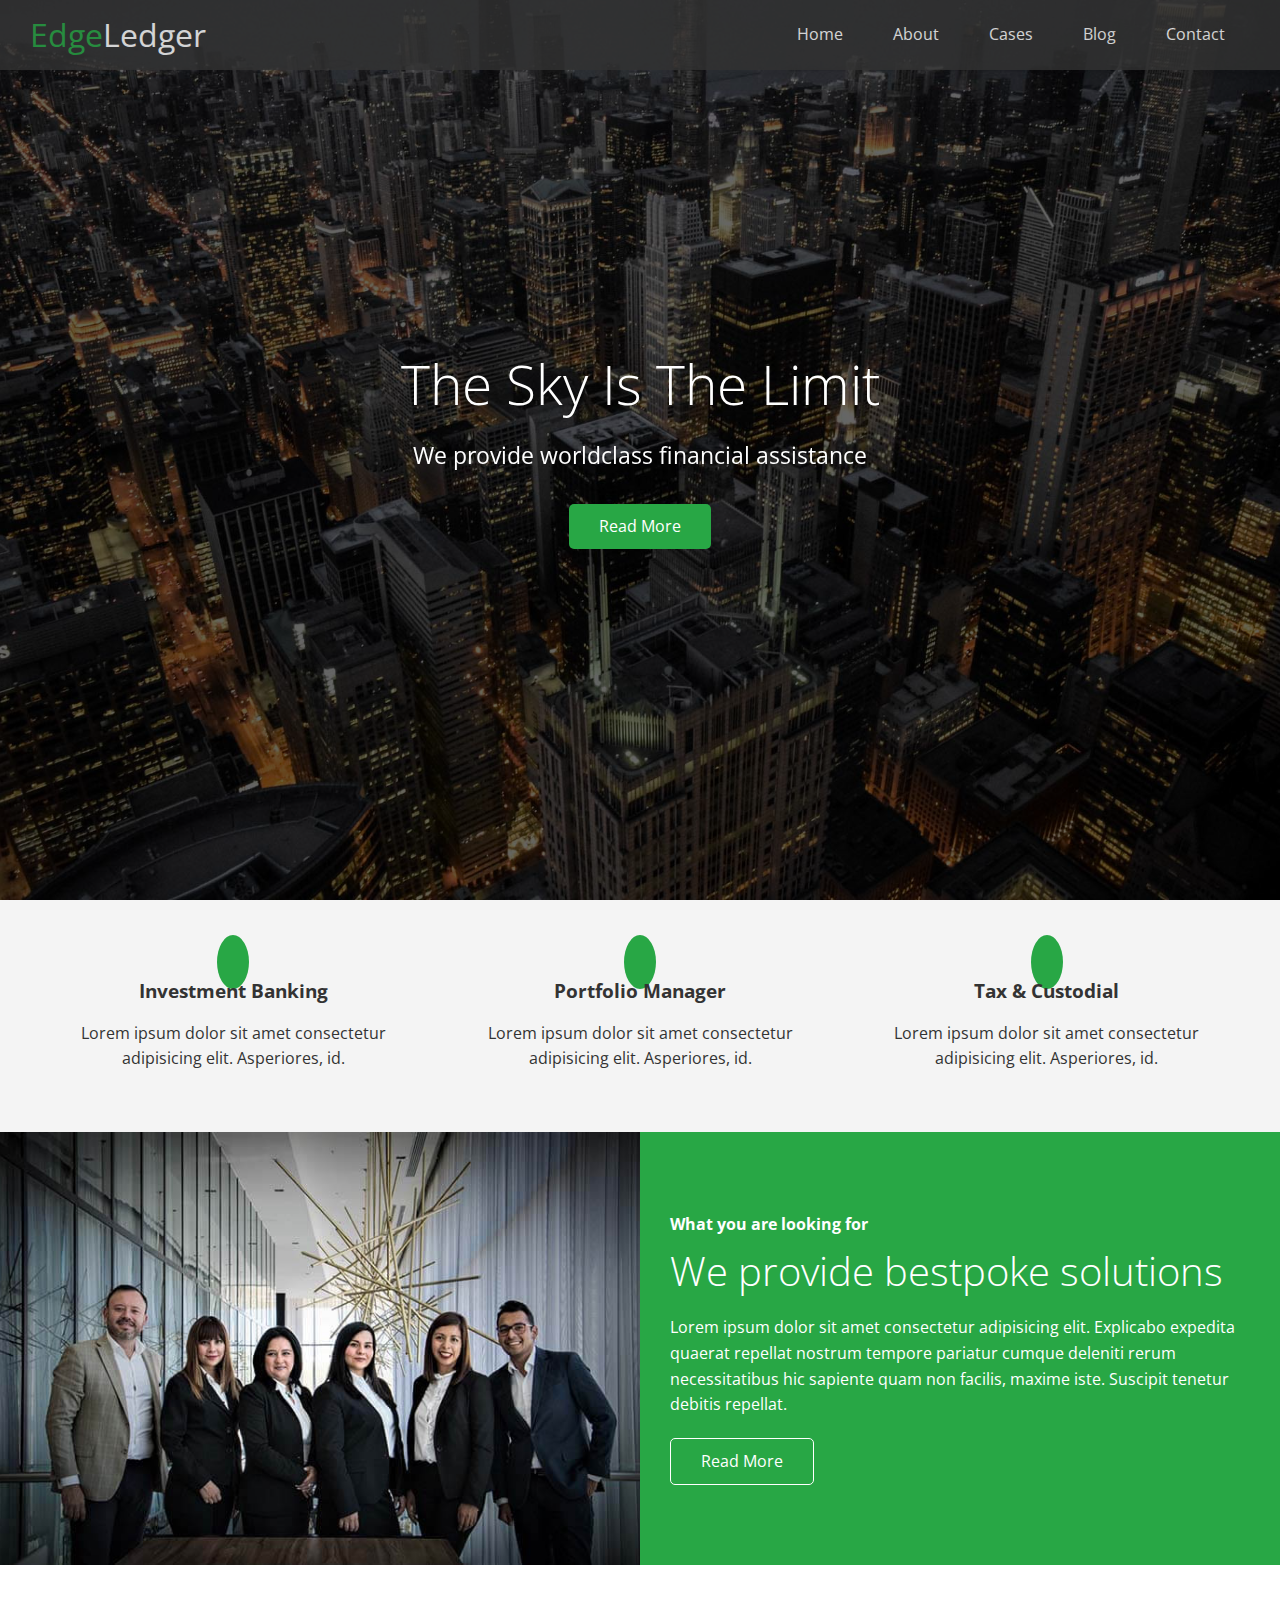
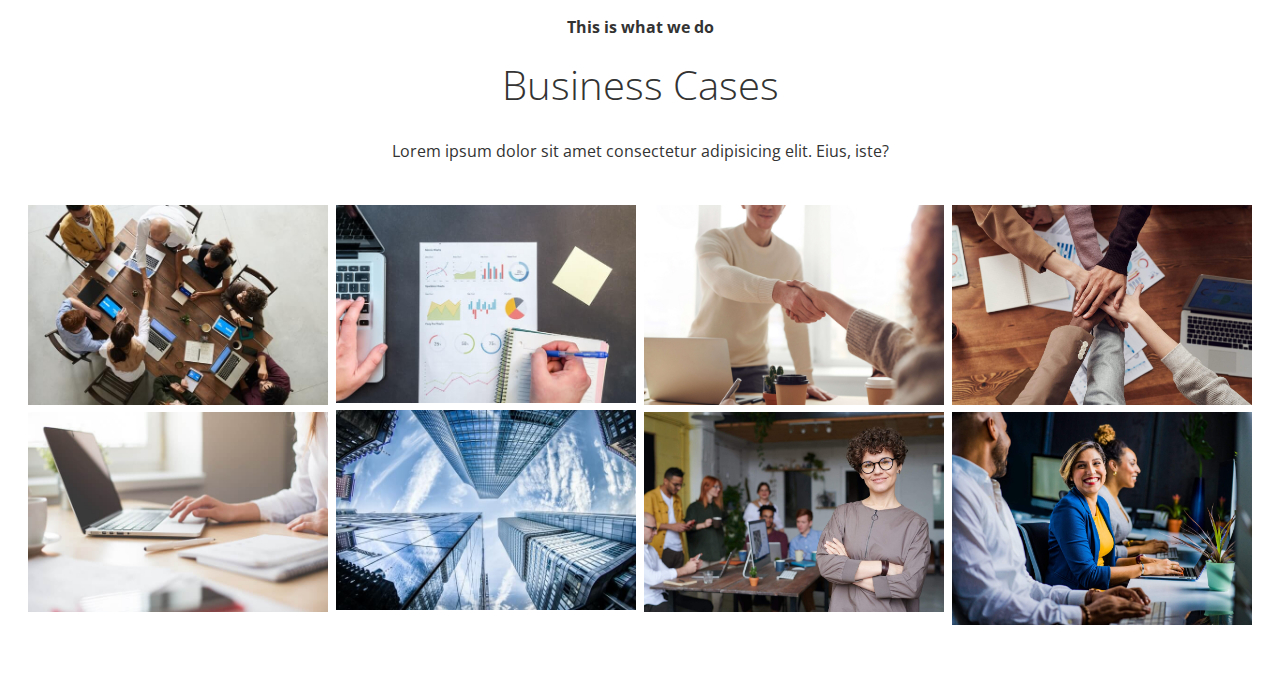
==== index.html @ 91da6741 "Add solutions section" ====
<!DOCTYPE html>
<html lang="en">
  <head>
    <meta charset="UTF-8" />
    <meta http-equiv="X-UA-Compatible" content="IE=edge" />
    <meta name="viewport" content="width=device-width, initial-scale=1.0" />
    <link
      rel="stylesheet"
      href="https://cdnjs.cloudflare.com/ajax/libs/font-awesome/6.2.1/css/all.min.css"
      integrity="sha512-MV7K8+y+gLIBoVD59lQIYicR65iaqukzvf/nwasF0nqhPay5w/9lJmVM2hMDcnK1OnMGCdVK+iQrJ7lzPJQd1w=="
      crossorigin="anonymous"
      referrerpolicy="no-referrer"
    />
    <link rel="stylesheet" href="css/utilities.css" />
    <link rel="stylesheet" href="css/style.css" />
    <title>Welcome To EdgeLedger</title>
  </head>
  <body id="home">
    <header class="hero">
      <div id="navbar" class="navbar">
        <h1 class="logo">
          <span class="text-primary"><i class="fas fa-book-open"></i> Edge</span
          >Ledger
        </h1>
        <nav>
          <ul>
            <li><a href="#home">Home</a></li>
            <li><a href="#about">About</a></li>
            <li><a href="#cases">Cases</a></li>
            <li><a href="#blog">Blog</a></li>
            <li><a href="#contact">Contact</a></li>
          </ul>
        </nav>
      </div>
      <div class="content">
        <h1>The Sky Is The Limit</h1>
        <p>We provide worldclass financial assistance</p>
        <a href="#about" class="btn">
          <i class="fas fa-chevron-right"></i>Read More
        </a>
      </div>
    </header>
    <main>
      <!-- ?About: Icons -->
      <section id="about" class="icons bg-light">
        <div class="flex-items">
          <div>
            <i class="fas fa-university fa-2x"></i>
            <div>
              <h3>Investment Banking</h3>
              <p>
                Lorem ipsum dolor sit amet consectetur adipisicing elit.
                Asperiores, id.
              </p>
            </div>
          </div>
          <div>
            <i class="fas fa-book-reader fa-2x"></i>
            <div>
              <h3>Portfolio Manager</h3>
              <p>
                Lorem ipsum dolor sit amet consectetur adipisicing elit.
                Asperiores, id.
              </p>
            </div>
          </div>
          <div>
            <i class="fas fa-pencil-alt fa-2x"></i>
            <div>
              <h3>Tax & Custodial</h3>
              <p>
                Lorem ipsum dolor sit amet consectetur adipisicing elit.
                Asperiores, id.
              </p>
            </div>
          </div>
        </div>
      </section>
      <!-- ?About: Solutions -->
      <section class="solutions flex-columns">
        <div class="row">
          <div class="column">
            <div class="column-1">
              <img src="images/home/people.jpg" alt="" />
            </div>
          </div>
          <div class="column">
            <div class="column-2 bg-primary">
              <h4>What you are looking for</h4>
              <h2>We provide bestpoke solutions</h2>
              <p>
                Lorem ipsum dolor sit amet consectetur adipisicing elit.
                Explicabo expedita quaerat repellat nostrum tempore pariatur
                cumque deleniti rerum necessitatibus hic sapiente quam non
                facilis, maxime iste. Suscipit tenetur debitis repellat.
              </p>
              <a href="#" class="btn btn-outline">
                <i class="fas fa-chevron"></i> Read More
              </a>
            </div>
          </div>
        </div>
      </section>
      <!-- ?Cases -->
      <section id="cases" class="cases flex-grid section-padding">
        <header class="section-header">
          <h4>This is what we do</h4>
          <h2>Business Cases</h2>
          <p>Lorem ipsum dolor sit amet consectetur adipisicing elit. Eius, iste?</p>
        </header>
        <div class="row">
          <div class="column">
            <img src="images/cases/cases1.jpg" alt="">
            <img src="images/cases/cases2.jpg" alt="">
          </div>
          <div class="column">
            <img src="images/cases/cases3.jpg" alt="">
            <img src="images/cases/cases4.jpg" alt="">
          </div>
          <div class="column">
            <img src="images/cases/cases5.jpg" alt="">
            <img src="images/cases/cases6.jpg" alt="">
          </div>
          <div class="column">
            <img src="images/cases/cases7.jpg" alt="">
            <img src="images/cases/cases8.jpg" alt="">
          </div>
        </div>
      </section>
    </main>
  </body>
</html>
---- css/utilities.css ----
/** Text Colors */
.text-primary {
  color: #28a745;
}

.text-secondary {
  color: #0284d0;
}

/* *Button */
.btn {
  cursor: pointer;
  display: inline-block;
  padding: 10px 30px;
  color: #fff;
  background-color: #28a745;
  border: none;
  border-radius: 5px;
}

.btn:hover {
  opacity: 0.9;
}

.btn-primary,
.bg-primary {
  background: #28a745;
  color: #fff;
}

.btn-secondary,
.bg-secondary {
  background: #0284d0;
  color: #fff;
}

.btn-dark,
.bg-dark {
  background: #333;
  color: #fff;
}

.btn-light,
.bg-light {
  background: #f4f4f4;
  color: #333;
}

.btn-outline {
  background: transparent;
  border: 1px solid #fff;
}

/* *Flex Items */
.flex-items {
  display: flex;
  text-align: center;
  justify-content: center;
  text-align: center;
  height: 100%;
}

.flex-items > div {
  padding: 20px;
}

/* *Flex-columns */
.flex-columns .row {
  display: flex;
  flex-direction: row;
  flex-wrap: wrap;
  width: 100%;
}

.flex-columns .column {
  display: flex;
  flex-direction: column;
  flex-basis: 100%;
  flex: 1;
}

.flex-columns .column .column-1,
.flex-columns .column .column-2 {
  height: 100%;
}

.flex-columns img {
  width: 100%;
  height: 100%;
  object-fit: cover;
}

.flex-columns .column-2 {
  display: flex;
  flex-direction: column;
  align-items: flex-start;
  justify-content: center;
  padding: 30px;
}

.flex-columns h2 {
  font-size: 40px;
  font-weight: 100;
}

.flex-columns h4 {
  margin-bottom: 10px;
}

.flex-columns p {
  margin: 20px 0;
}

/* *Section Header */
.section-header {
  padding: 30px;
  display: flex;
  flex-direction: column;
  align-items: center;
  justify-content: center;
  text-align: center;
}

.section-header h2 {
  font-size: 40px;
  margin: 20px 0;
}

.section-padding {
  padding: 20px 20px 40px;
}

/* *Flex Grid */
.flex-grid .row {
  display: flex;
  flex-wrap: wrap;
  padding: 0 4px;
}

.flex-grid .column {
  flex: 25%;
  max-width: 25%;
  padding: 0 4px;
}
---- css/style.css ----
@import url('https://fonts.googleapis.com/css2?family=Open+Sans:wght@300;400&display=swap');

* {
  box-sizing: border-box;
  margin: 0;
  padding: 0;
}

body {
  font-family: 'Open Sans', sans-serif;
  background: #fff;
  color: #333;
  line-height: 1.6;
}

ul {
  list-style: none;
}

a {
  color: #333;
  text-decoration: none;
}

h1,
h2 {
  font-weight: 300;
  line-height: 1.2;
}

p {
  margin: 10px 0;
}

img {
  width: 100%;
}

/* !Navbar */
.navbar {
  display: flex;
  align-items: center;
  justify-content: space-between;
  background-color: #333;
  color: #fff;
  opacity: 0.8;
  width: 100%;
  height: 70px;
  position: fixed;
  top: 0px;
  padding: 0 30px;
}

.navbar a {
  color: #fff;
  padding: 10px 20px;
  margin: 0 5px;
}

.navbar a:hover {
  border-bottom: #28a745 2px solid;
}

.navbar ul {
  display: flex;
}

.navbar .logo {
  font-weight: 400;
}

/* !Header */
.hero {
  background: url('../images/home/showcase.jpg') no-repeat center center/cover;
  height: 100vh;
  position: relative;
  color: #fff;
}

.hero .content {
  display: flex;
  flex-direction: column;
  align-items: center;
  justify-content: center;
  height: 100%;
  padding: 0 20px;
}

.hero .content h1 {
  font-size: 55px;
}

.hero .content p {
  font-size: 23px;
  max-width: 600px;
  margin: 20px 0 30px;
}

.hero::before {
  content: '';
  position: absolute;
  top: 0;
  left: 0;
  width: 100%;
  height: 100%;
  background: rgba(0, 0, 0, 0.6);
}

.hero * {
  z-index: 10;
}

/* !Icons */
.icons {
  padding: 30px;
}

.icons h3 {
  font-weight: bold;
  margin-bottom: 15px;
}

.icons i {
  background-color: #28a745;
  color: #fff;
  padding: 1rem;
  border-radius: 50%;
  margin-bottom: 15px;
}

.cases img:hover{
  opacity: 0.7;
}
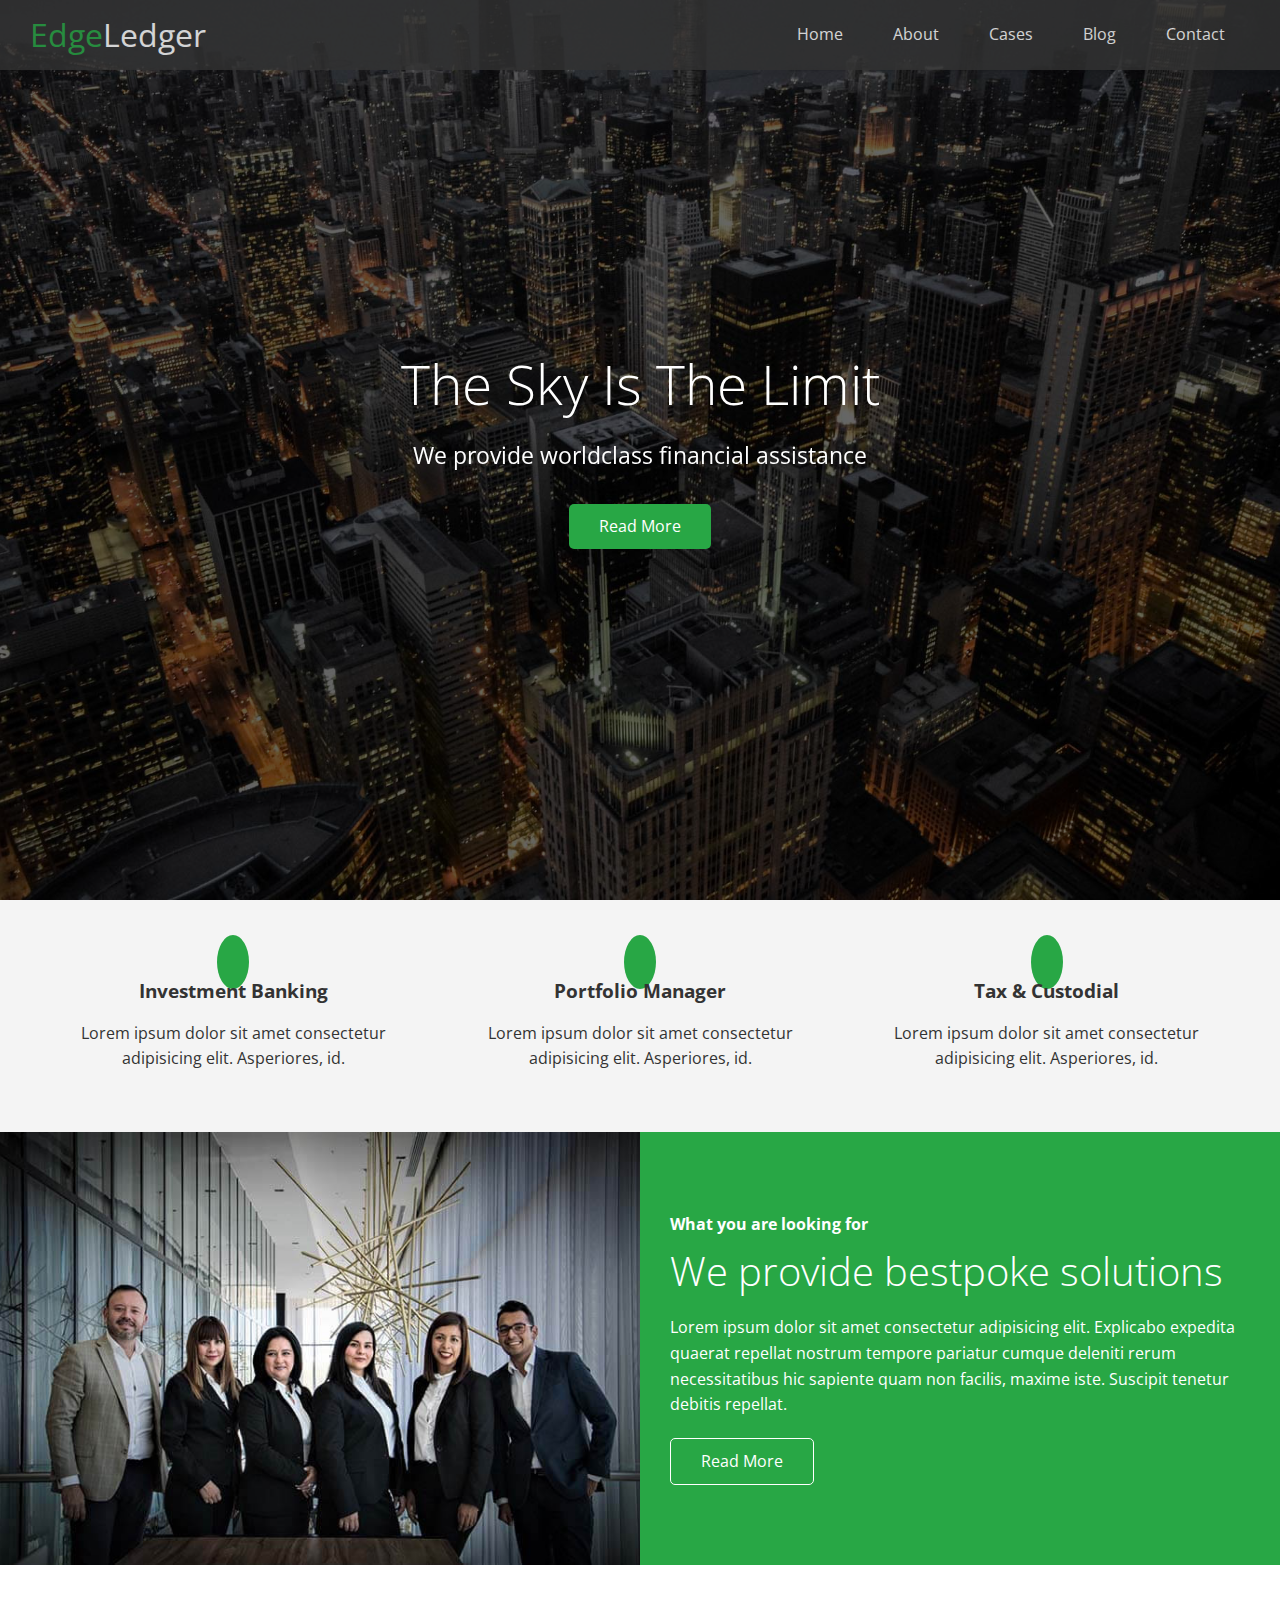
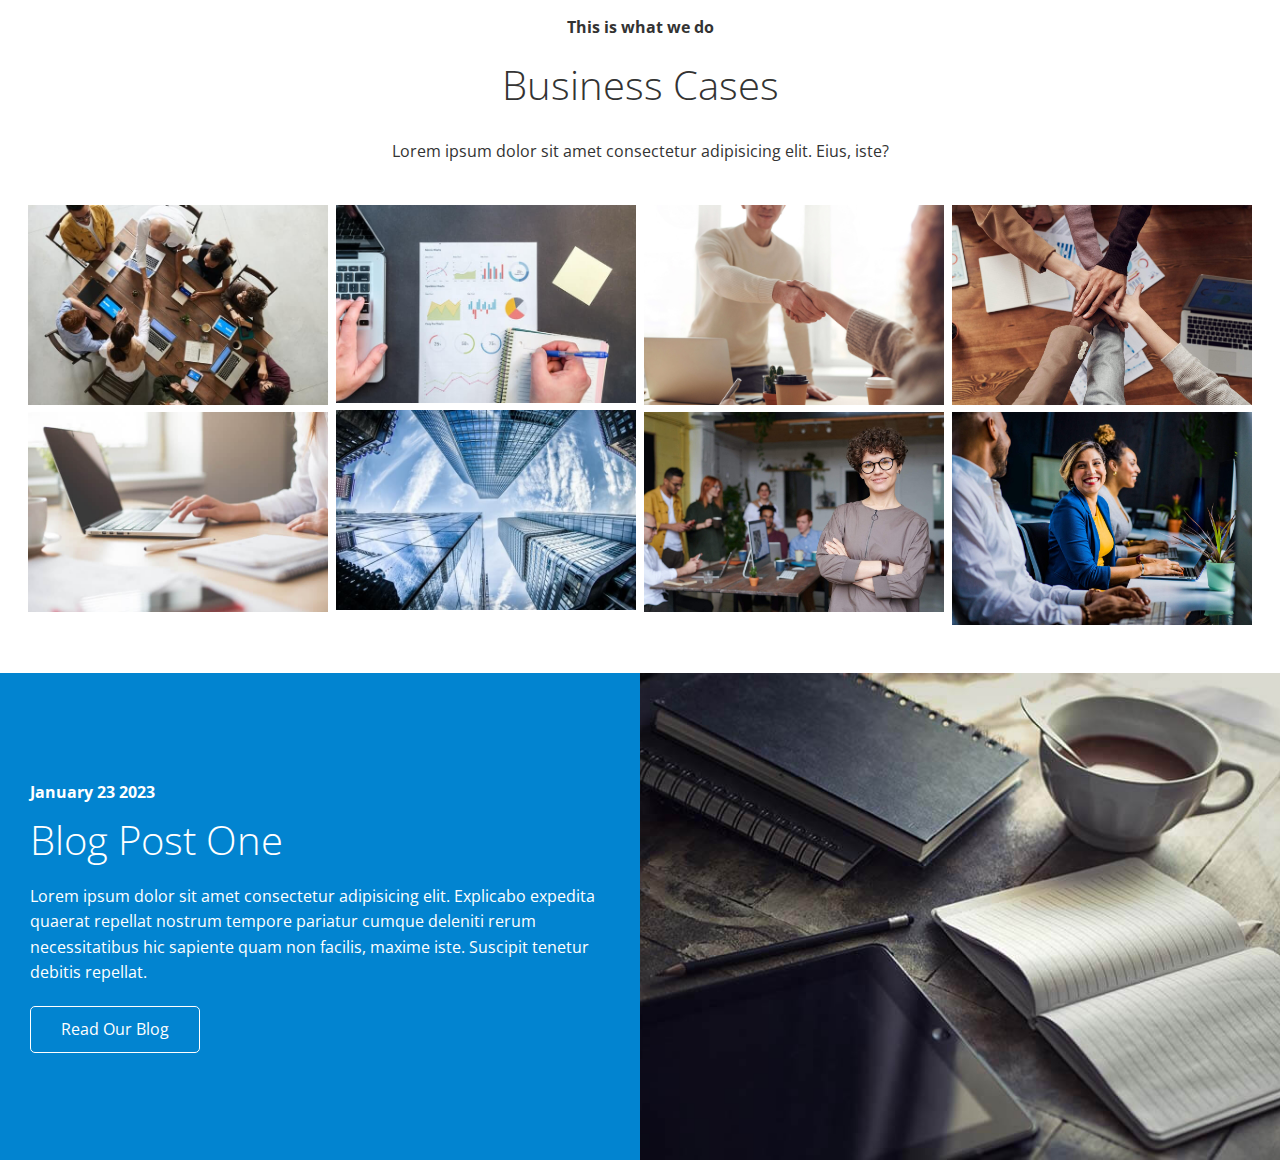
==== commit 4f41415b: "Add cases and blog to the project" ====
--- a/index.html
+++ b/index.html
@@ -127,6 +127,31 @@
           </div>
         </div>
       </section>
+      <!-- ?Blog -->
+      <section id="blog" class="blog flex-columns flex-reverse">
+        <div class="row">
+          <div class="column">
+            <div class="column-1">
+              <img src="images/home/blog.jpg" alt="" />
+            </div>
+          </div>
+          <div class="column">
+            <div class="column-2 bg-secondary">
+              <h4>January 23 2023</h4>
+              <h2>Blog Post One</h2>
+              <p>
+                Lorem ipsum dolor sit amet consectetur adipisicing elit.
+                Explicabo expedita quaerat repellat nostrum tempore pariatur
+                cumque deleniti rerum necessitatibus hic sapiente quam non
+                facilis, maxime iste. Suscipit tenetur debitis repellat.
+              </p>
+              <a href="#" class="btn btn-outline">
+                <i class="fas fa-chevron"></i> Read Our Blog
+              </a>
+            </div>
+          </div>
+        </div>
+      </section>
     </main>
   </body>
 </html>
--- a/css/utilities.css
+++ b/css/utilities.css
@@ -65,6 +65,10 @@
 }
 
 /* *Flex-columns */
+.flex-columns.flex-reverse .row {
+  flex-direction: row-reverse;
+}
+
 .flex-columns .row {
   display: flex;
   flex-direction: row;
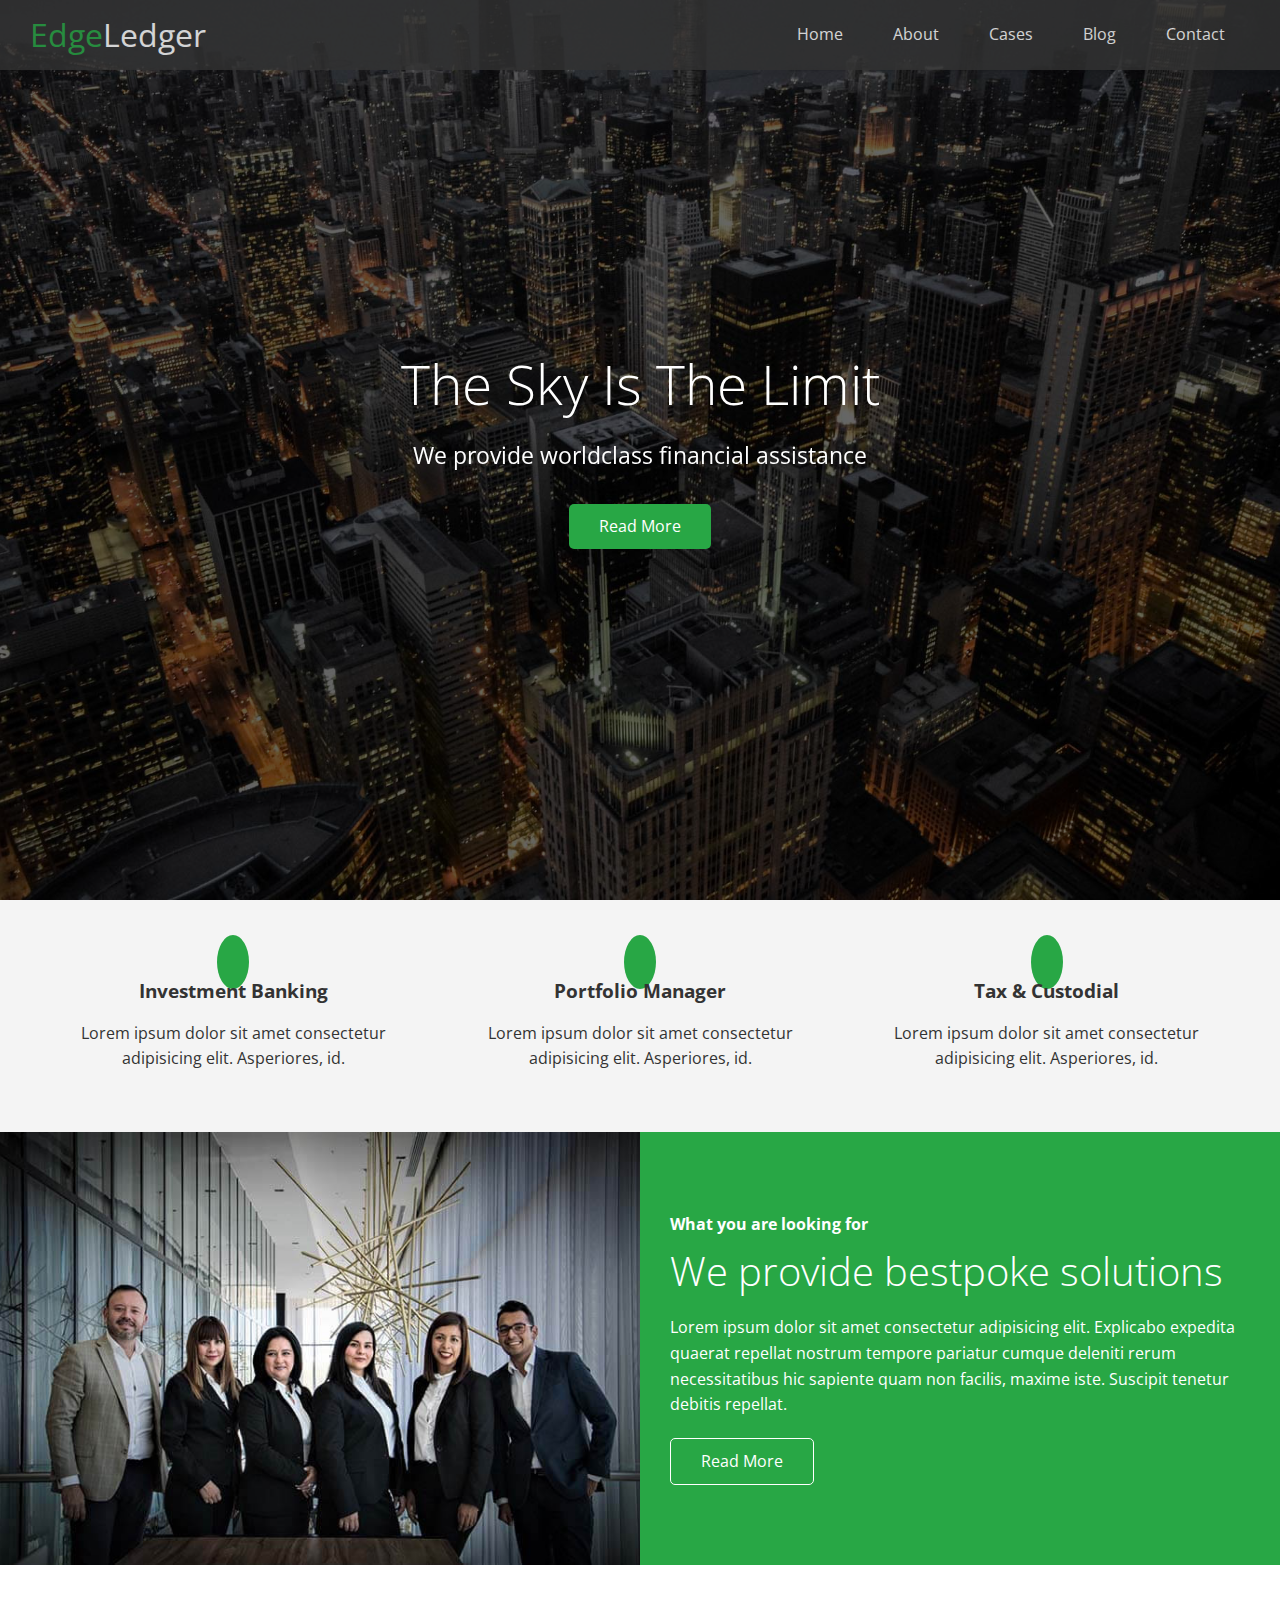
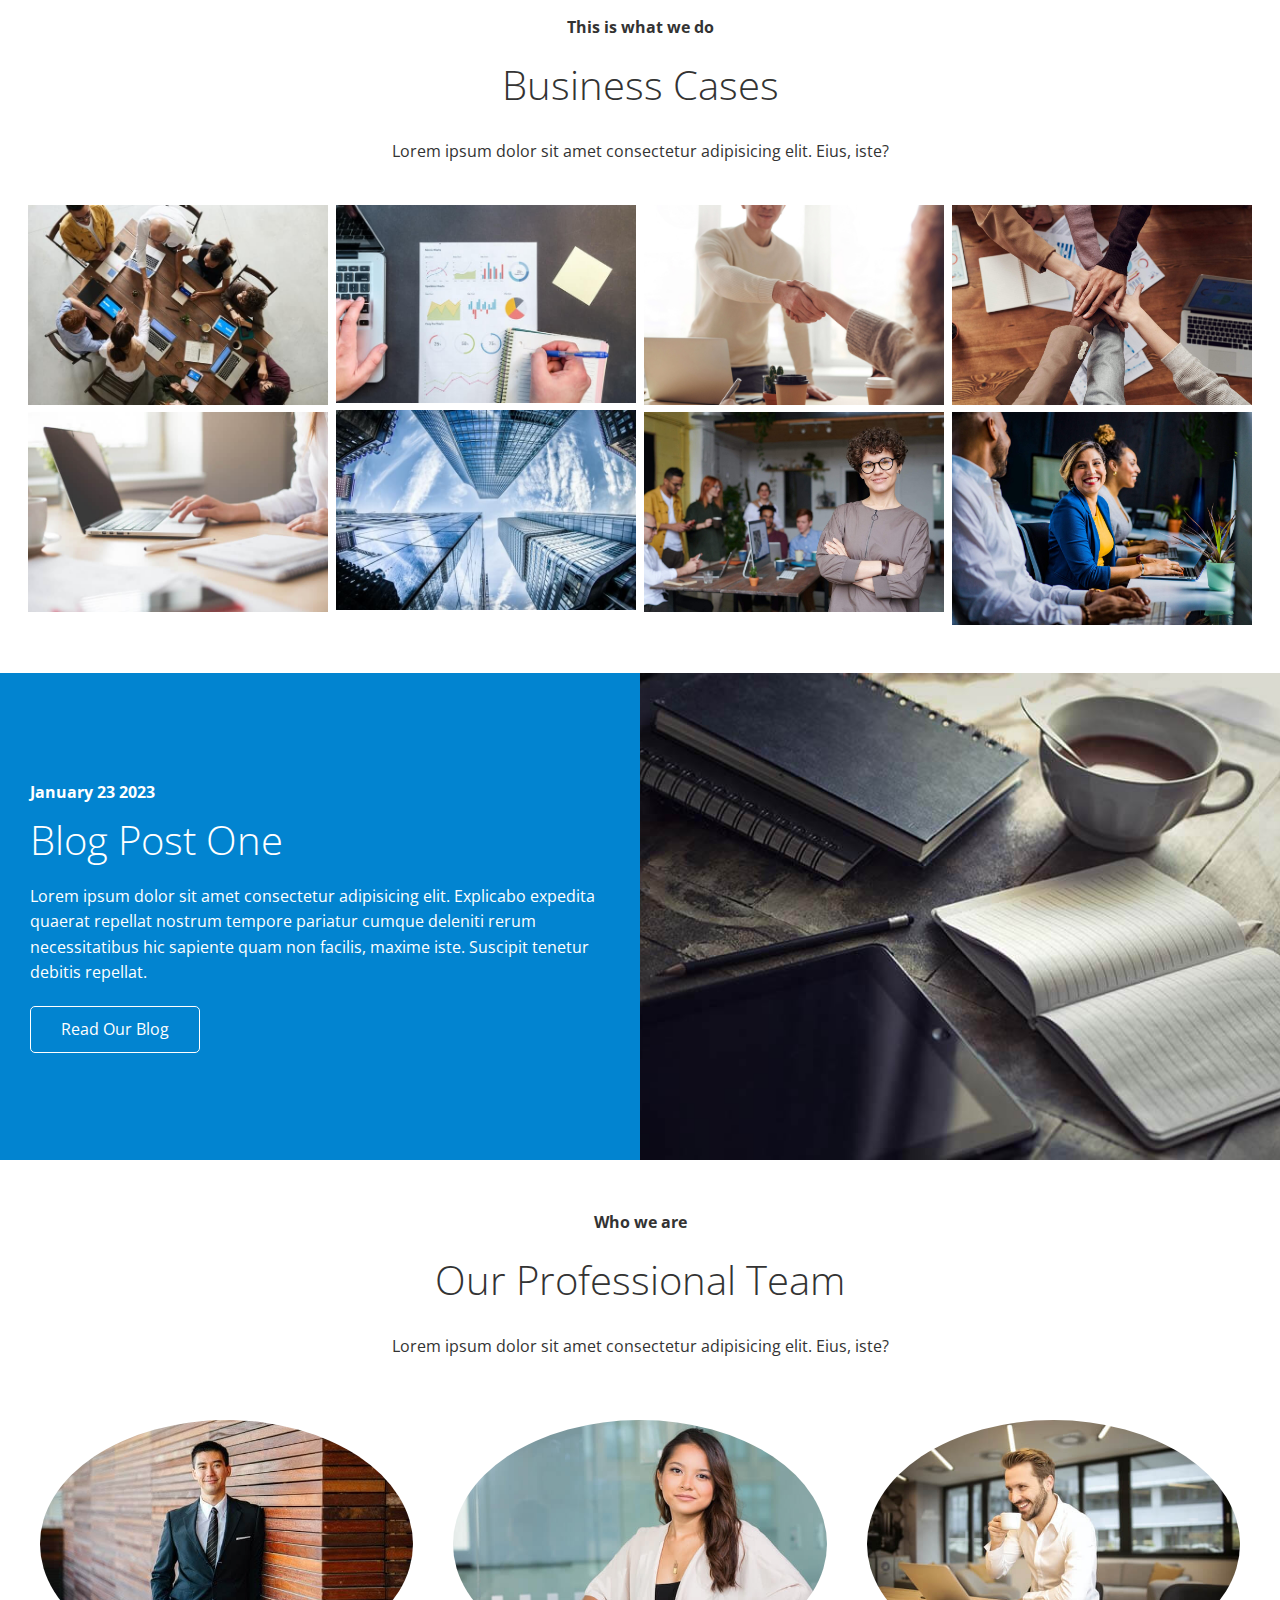
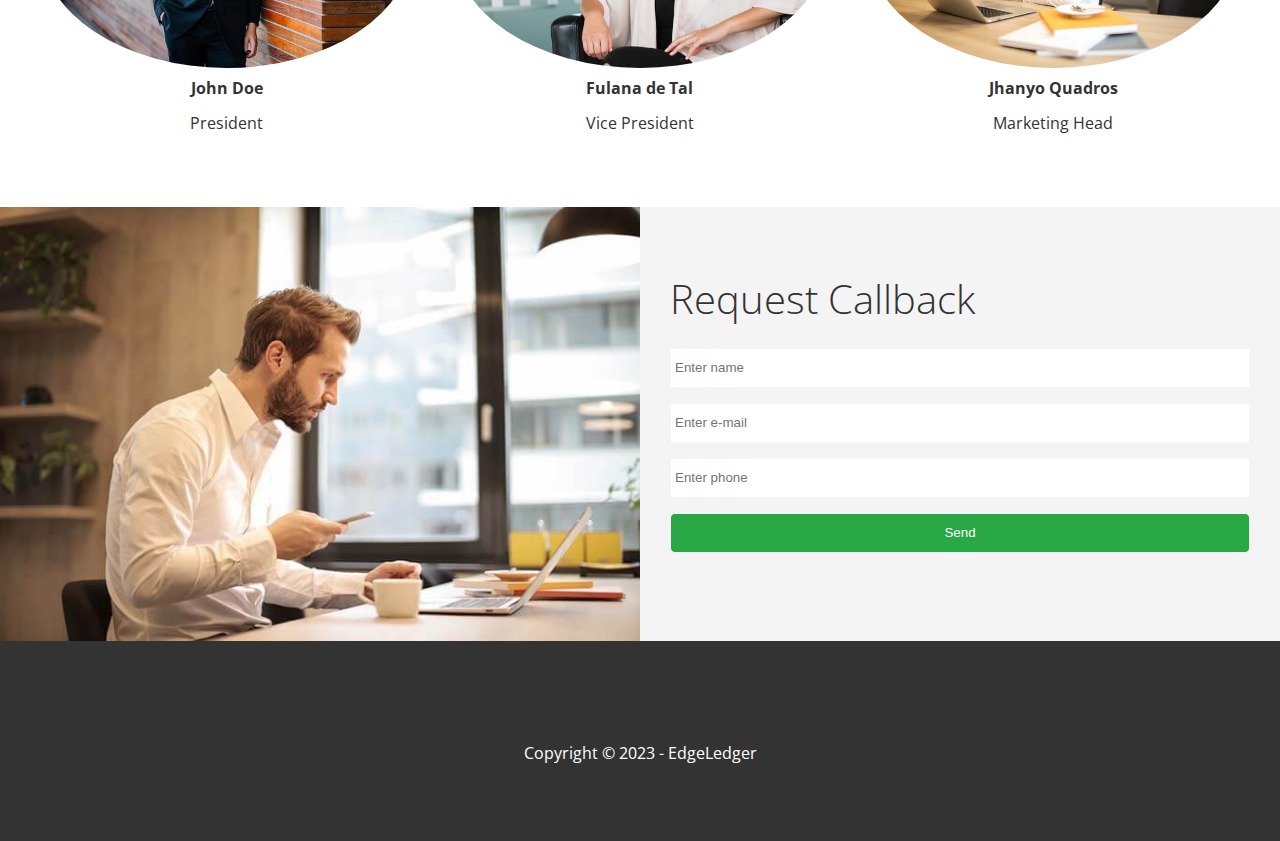
==== commit 59a4908b: "Add footer and contact sections" ====
--- a/index.html
+++ b/index.html
@@ -106,24 +106,26 @@
         <header class="section-header">
           <h4>This is what we do</h4>
           <h2>Business Cases</h2>
-          <p>Lorem ipsum dolor sit amet consectetur adipisicing elit. Eius, iste?</p>
+          <p>
+            Lorem ipsum dolor sit amet consectetur adipisicing elit. Eius, iste?
+          </p>
         </header>
         <div class="row">
           <div class="column">
-            <img src="images/cases/cases1.jpg" alt="">
-            <img src="images/cases/cases2.jpg" alt="">
-          </div>
-          <div class="column">
-            <img src="images/cases/cases3.jpg" alt="">
-            <img src="images/cases/cases4.jpg" alt="">
-          </div>
-          <div class="column">
-            <img src="images/cases/cases5.jpg" alt="">
-            <img src="images/cases/cases6.jpg" alt="">
-          </div>
-          <div class="column">
-            <img src="images/cases/cases7.jpg" alt="">
-            <img src="images/cases/cases8.jpg" alt="">
+            <img src="images/cases/cases1.jpg" alt="" />
+            <img src="images/cases/cases2.jpg" alt="" />
+          </div>
+          <div class="column">
+            <img src="images/cases/cases3.jpg" alt="" />
+            <img src="images/cases/cases4.jpg" alt="" />
+          </div>
+          <div class="column">
+            <img src="images/cases/cases5.jpg" alt="" />
+            <img src="images/cases/cases6.jpg" alt="" />
+          </div>
+          <div class="column">
+            <img src="images/cases/cases7.jpg" alt="" />
+            <img src="images/cases/cases8.jpg" alt="" />
           </div>
         </div>
       </section>
@@ -152,6 +154,87 @@
           </div>
         </div>
       </section>
+      <!-- ?Team -->
+      <section id="team" class="team section-padding">
+        <header class="section-header">
+          <h4>Who we are</h4>
+          <h2>Our Professional Team</h2>
+          <p>
+            Lorem ipsum dolor sit amet consectetur adipisicing elit. Eius, iste?
+          </p>
+        </header>
+        <div class="flex-items">
+          <div>
+            <img src="images/team/person1.jpg" alt="" />
+            <h4>John Doe</h4>
+            <p>President</p>
+          </div>
+          <div>
+            <img src="images/team/person2.jpg" alt="" />
+            <h4>Fulana de Tal</h4>
+            <p>Vice President</p>
+          </div>
+          <div>
+            <img src="images/team/person3.jpg" alt="" />
+            <h4>Jhanyo Quadros</h4>
+            <p>Marketing Head</p>
+          </div>
+        </div>
+      </section>
+      <!-- ?Contact -->
+      <section id="contact" class="contact flex-columns">
+        <div class="row">
+          <div class="column">
+            <div class="column-1">
+              <img src="images/home/contact.jpg" alt="" />
+            </div>
+          </div>
+          <div class="column">
+            <div class="column-2 bg-light">
+              <h2>Request Callback</h2>
+              <form action="" class="callback-form">
+                <div class="form-control">
+                  <label for="name"></label>
+                  <input
+                    type="text"
+                    id="name"
+                    name="name"
+                    placeholder="Enter name"
+                  />
+                </div>
+                <div class="form-control">
+                  <label for="email"></label>
+                  <input
+                    type="email"
+                    id="email"
+                    name="email"
+                    placeholder="Enter e-mail"
+                  />
+                </div>
+                <div class="form-control">
+                  <label for="phone"></label>
+                  <input
+                    type="text"
+                    id="phone"
+                    name="phone"
+                    placeholder="Enter phone"
+                  />
+                </div>
+                <input type="submit" value="Send" id="submit" class="btn" />
+              </form>
+            </div>
+          </div>
+        </div>
+      </section>
     </main>
+    <footer class="footer bg-dark">
+      <div class="social">
+        <a href="#"><i class="fab fa-facebook fa-2x"></i></a>
+        <a href="#"><i class="fab fa-twitter fa-2x"></i></a>
+        <a href="#"><i class="fab fa-youtube fa-2x"></i></a>
+        <a href="#"><i class="fab fa-linkedin fa-2x"></i></a>
+      </div>
+      <p>Copyright &copy; 2023 - EdgeLedger</p>
+    </footer>
   </body>
 </html>
--- a/css/style.css
+++ b/css/style.css
@@ -128,6 +128,63 @@
   margin-bottom: 15px;
 }
 
-.cases img:hover{
+.cases img:hover {
   opacity: 0.7;
 }
+
+.team img {
+  border-radius: 50%;
+}
+
+/* !Callback form*/
+.callback-form {
+  width: 100%;
+  padding: 20px 0;
+}
+
+.callback-form label {
+  display: block;
+  margin-bottom: 5px;
+}
+
+.callback-form .form-control {
+  margin-bottom: 15px;
+}
+
+.callback-form input {
+  width: 100%;
+  padding: 4px;
+  height: 40px;
+  border: #f5f5f5 1px solid;
+}
+
+.callback-form input:focus {
+  outline-color: #28a745;
+}
+
+.callback-form btn {
+  padding: 12px 0;
+  margin-top: 20px;
+}
+
+/* !Footer */
+.footer {
+  display: flex;
+  flex-direction: column;
+  align-items: center;
+  justify-content: center;
+  text-align: center;
+  height: 200px;
+}
+
+.footer a {
+  color: #fff;
+}
+
+.footer a:hover {
+  color: #28a745;
+}
+
+.footer .social > * {
+  margin-right: 30px;
+}
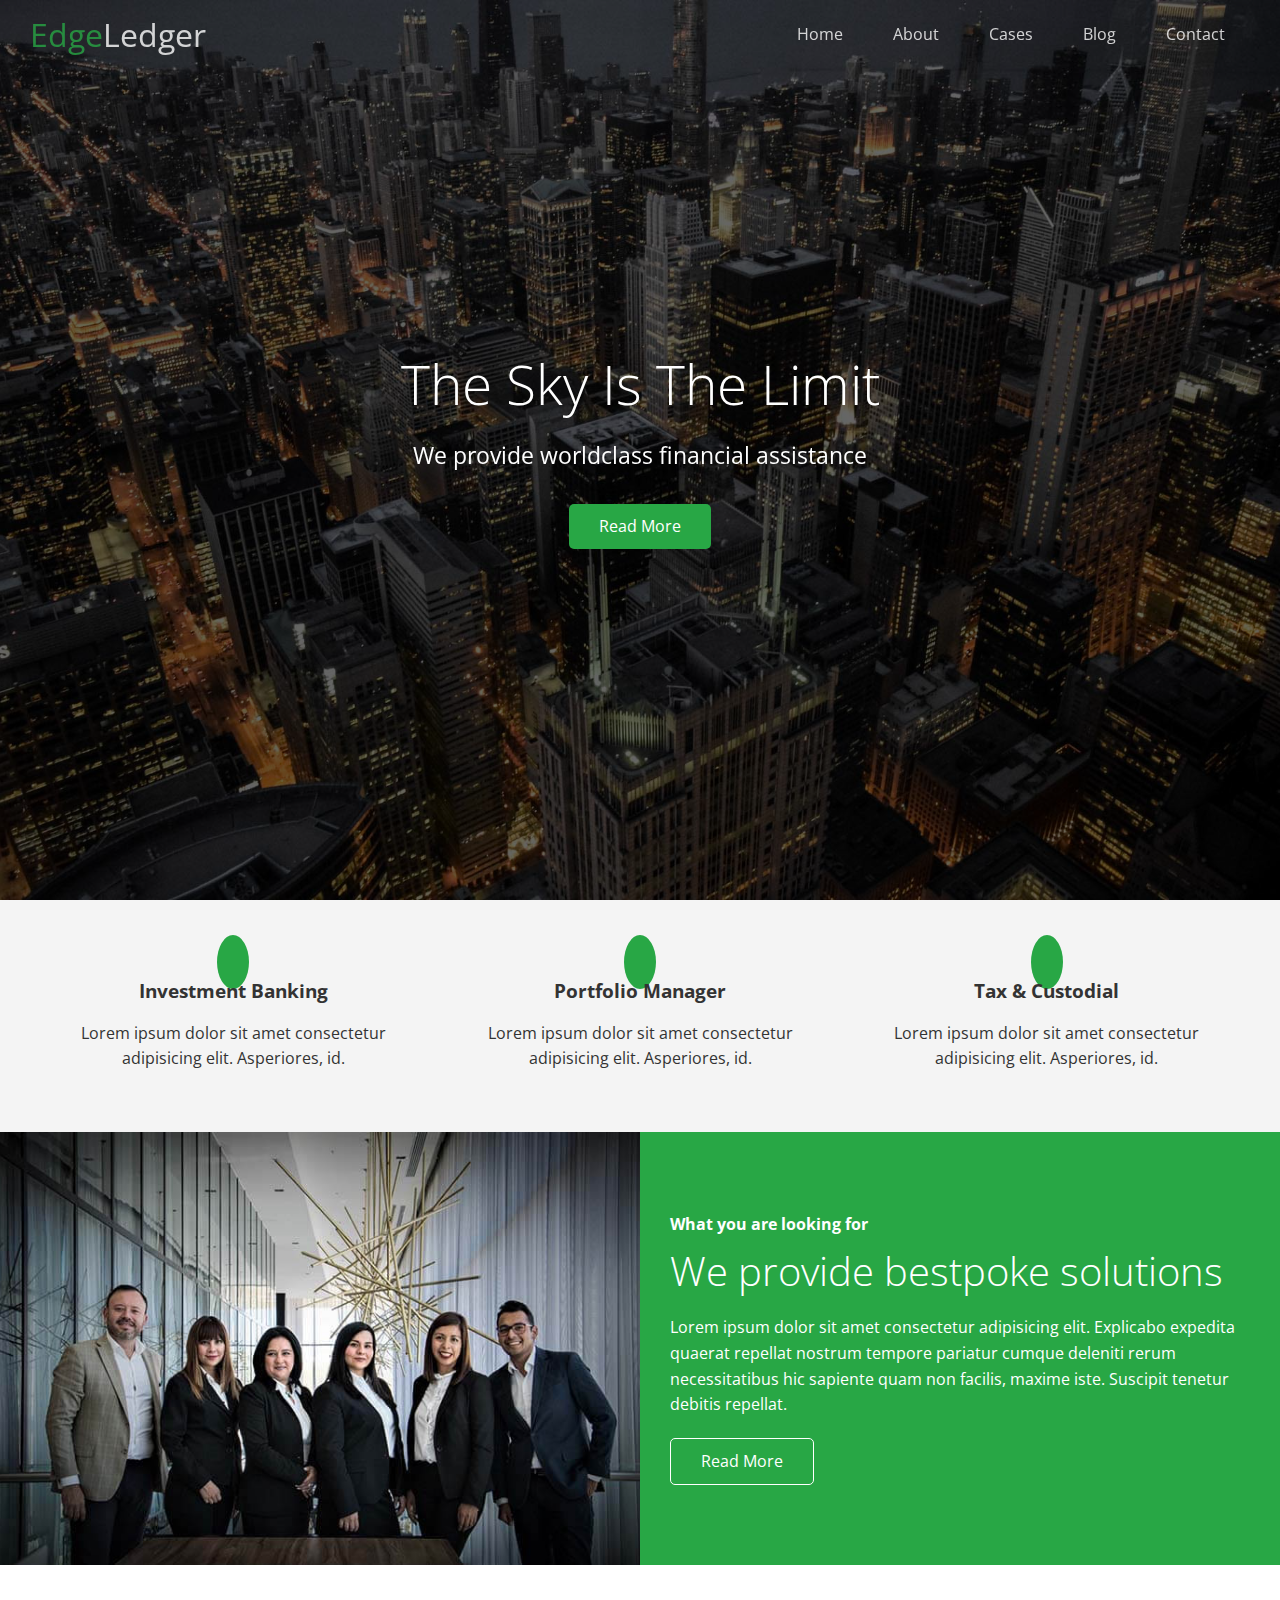
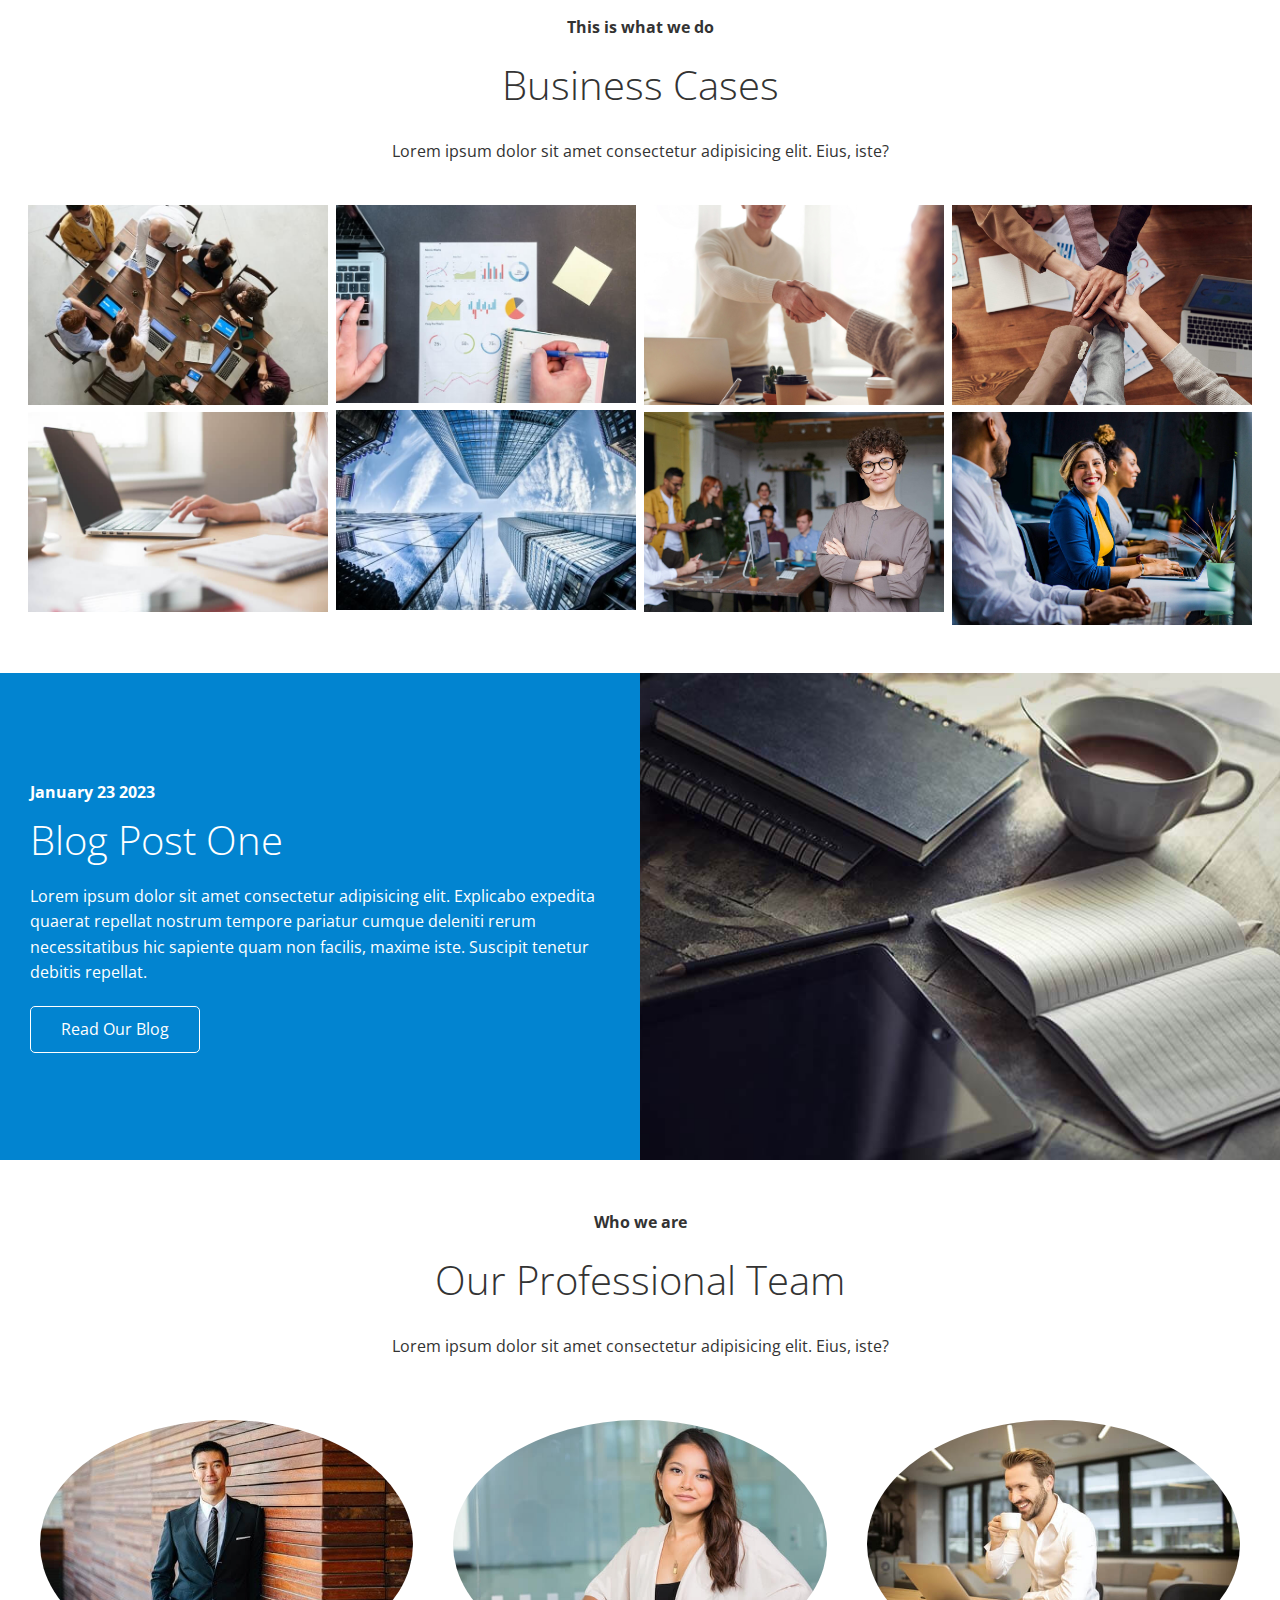
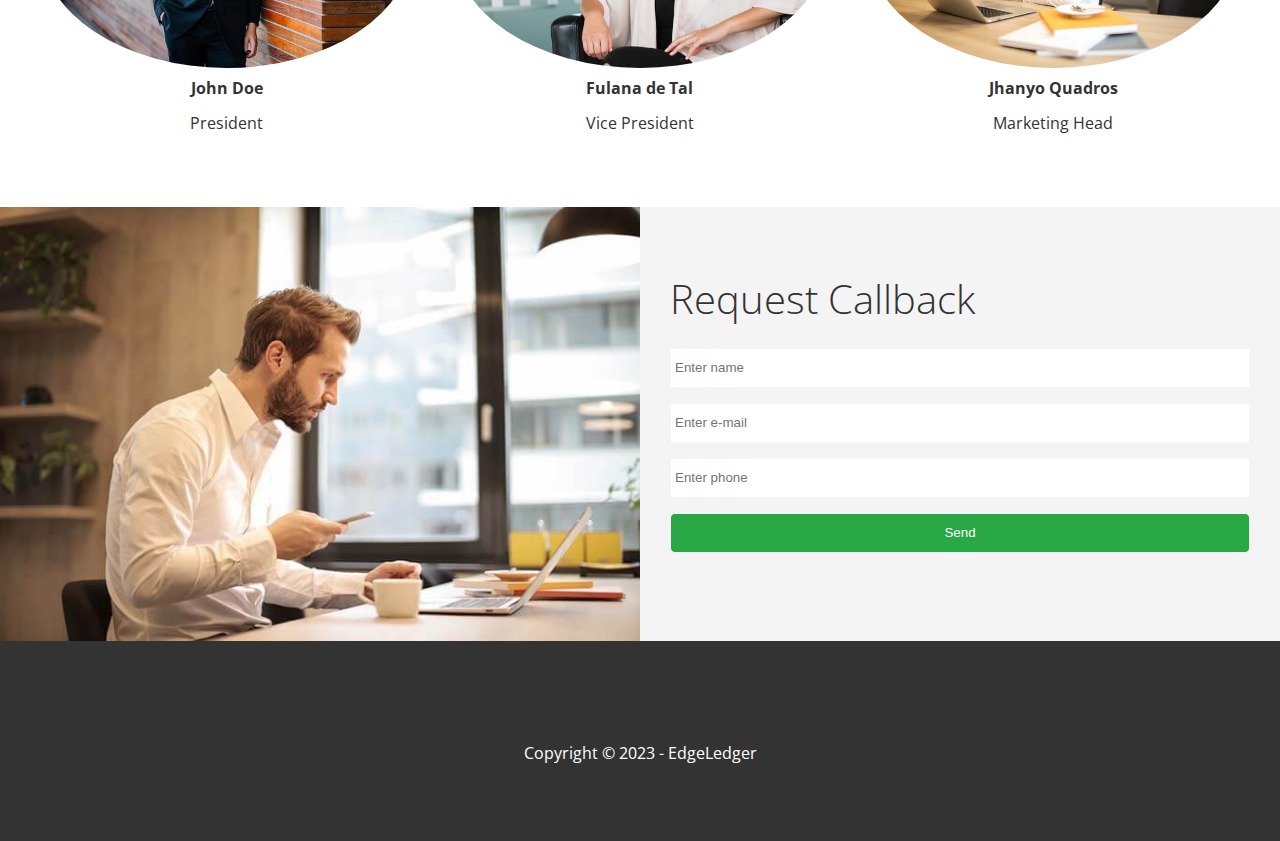
==== commit 5ae8d4c9: "V1.0 - Website is Ready" ====
--- a/index.html
+++ b/index.html
@@ -4,6 +4,7 @@
     <meta charset="UTF-8" />
     <meta http-equiv="X-UA-Compatible" content="IE=edge" />
     <meta name="viewport" content="width=device-width, initial-scale=1.0" />
+    <link rel="shortcut icon" type="image/x-icon" href="/favicon.ico" />
     <link
       rel="stylesheet"
       href="https://cdnjs.cloudflare.com/ajax/libs/font-awesome/6.2.1/css/all.min.css"
@@ -11,13 +12,14 @@
       crossorigin="anonymous"
       referrerpolicy="no-referrer"
     />
+    <link rel="stylesheet" href="css/lightbox.min.css" />
     <link rel="stylesheet" href="css/utilities.css" />
     <link rel="stylesheet" href="css/style.css" />
     <title>Welcome To EdgeLedger</title>
   </head>
   <body id="home">
     <header class="hero">
-      <div id="navbar" class="navbar">
+      <div id="navbar" class="navbar top">
         <h1 class="logo">
           <span class="text-primary"><i class="fas fa-book-open"></i> Edge</span
           >Ledger
@@ -112,20 +114,68 @@
         </header>
         <div class="row">
           <div class="column">
-            <img src="images/cases/cases1.jpg" alt="" />
-            <img src="images/cases/cases2.jpg" alt="" />
-          </div>
-          <div class="column">
-            <img src="images/cases/cases3.jpg" alt="" />
-            <img src="images/cases/cases4.jpg" alt="" />
-          </div>
-          <div class="column">
-            <img src="images/cases/cases5.jpg" alt="" />
-            <img src="images/cases/cases6.jpg" alt="" />
-          </div>
-          <div class="column">
-            <img src="images/cases/cases7.jpg" alt="" />
-            <img src="images/cases/cases8.jpg" alt="" />
+            <a
+              href="images/cases/cases1.jpg"
+              data-lightbox="cases"
+              data-title="Lorem ipsum dolor sit amet consectetur adipisicing elit. Eius, iste?"
+            >
+              <img src="images/cases/cases1.jpg" alt="" />
+            </a>
+            <a
+              href="images/cases/cases2.jpg"
+              data-lightbox="cases"
+              data-title="Lorem ipsum dolor sit amet consectetur adipisicing elit. Eius, iste?"
+            >
+              <img src="images/cases/cases2.jpg" alt="" />
+            </a>
+          </div>
+          <div class="column">
+            <a
+              href="images/cases/cases3.jpg"
+              data-lightbox="cases"
+              data-title="Lorem ipsum dolor sit amet consectetur adipisicing elit. Eius, iste?"
+            >
+              <img src="images/cases/cases3.jpg" alt="" />
+            </a>
+            <a
+              href="images/cases/cases4.jpg"
+              data-lightbox="cases"
+              data-title="Lorem ipsum dolor sit amet consectetur adipisicing elit. Eius, iste?"
+            >
+              <img src="images/cases/cases4.jpg" alt="" />
+            </a>
+          </div>
+          <div class="column">
+            <a
+              href="images/cases/cases5.jpg"
+              data-lightbox="cases"
+              data-title="Lorem ipsum dolor sit amet consectetur adipisicing elit. Eius, iste?"
+            >
+              <img src="images/cases/cases5.jpg" alt="" />
+            </a>
+            <a
+              href="images/cases/cases6.jpg"
+              data-lightbox="cases"
+              data-title="Lorem ipsum dolor sit amet consectetur adipisicing elit. Eius, iste?"
+            >
+              <img src="images/cases/cases6.jpg" alt="" />
+            </a>
+          </div>
+          <div class="column">
+            <a
+              href="images/cases/cases7.jpg"
+              data-lightbox="cases"
+              data-title="Lorem ipsum dolor sit amet consectetur adipisicing elit. Eius, iste?"
+            >
+              <img src="images/cases/cases7.jpg" alt="" />
+            </a>
+            <a
+              href="images/cases/cases8.jpg"
+              data-lightbox="cases"
+              data-title="Lorem ipsum dolor sit amet consectetur adipisicing elit. Eius, iste?"
+            >
+              <img src="images/cases/cases8.jpg" alt="" />
+            </a>
           </div>
         </div>
       </section>
@@ -147,7 +197,7 @@
                 cumque deleniti rerum necessitatibus hic sapiente quam non
                 facilis, maxime iste. Suscipit tenetur debitis repellat.
               </p>
-              <a href="#" class="btn btn-outline">
+              <a href="blog.html" class="btn btn-outline">
                 <i class="fas fa-chevron"></i> Read Our Blog
               </a>
             </div>
@@ -236,5 +286,12 @@
       </div>
       <p>Copyright &copy; 2023 - EdgeLedger</p>
     </footer>
+    <script
+      src="https://code.jquery.com/jquery-3.6.3.min.js"
+      integrity="sha256-pvPw+upLPUjgMXY0G+8O0xUf+/Im1MZjXxxgOcBQBXU="
+      crossorigin="anonymous"
+    ></script>
+    <script src="js/lightbox.min.js"></script>
+    <script src="js/script.js"></script>
   </body>
 </html>
--- a/css/style.css
+++ b/css/style.css
@@ -49,6 +49,11 @@
   position: fixed;
   top: 0px;
   padding: 0 30px;
+  transition: 0.5s;
+}
+
+.navbar.top {
+  background: transparent;
 }
 
 .navbar a {
@@ -110,6 +115,11 @@
   z-index: 10;
 }
 
+.hero.blog {
+  background: url('../images/home/blog.jpg') no-repeat center center/cover;
+  height: 30vh;
+}
+
 /* !Icons */
 .icons {
   padding: 30px;
@@ -167,6 +177,28 @@
   margin-top: 20px;
 }
 
+/* !Post */
+.post {
+  padding: 50px 30px;
+}
+
+.post h2 {
+  font-size: 40px;
+  margin-bottom: 20px;
+  padding-bottom: 10px;
+  border-bottom: #ccc solid 1px;
+}
+
+.post .meta {
+  margin-bottom: 30px;
+}
+
+.post img {
+  width: 300px;
+  border-radius: 50%;
+  display: block;
+  margin: 0 auto 30px;
+}
 /* !Footer */
 .footer {
   display: flex;
@@ -188,3 +220,31 @@
 .footer .social > * {
   margin-right: 30px;
 }
+
+/* !Mobile */
+@media (max-width: 768px) {
+  .navbar {
+    flex-direction: column;
+    height: 120px;
+    padding: 20px;
+  }
+
+  .navbar a {
+    padding: 10px 10px;
+    margin: 0 3px;
+  }
+
+  .flex-items {
+    flex-direction: column;
+  }
+
+  .flex-columns .column,
+  .flex-grid .column {
+    flex: 100%;
+    max-width: 100%;
+  }
+
+  .team img {
+    width: 70%;
+  }
+}
